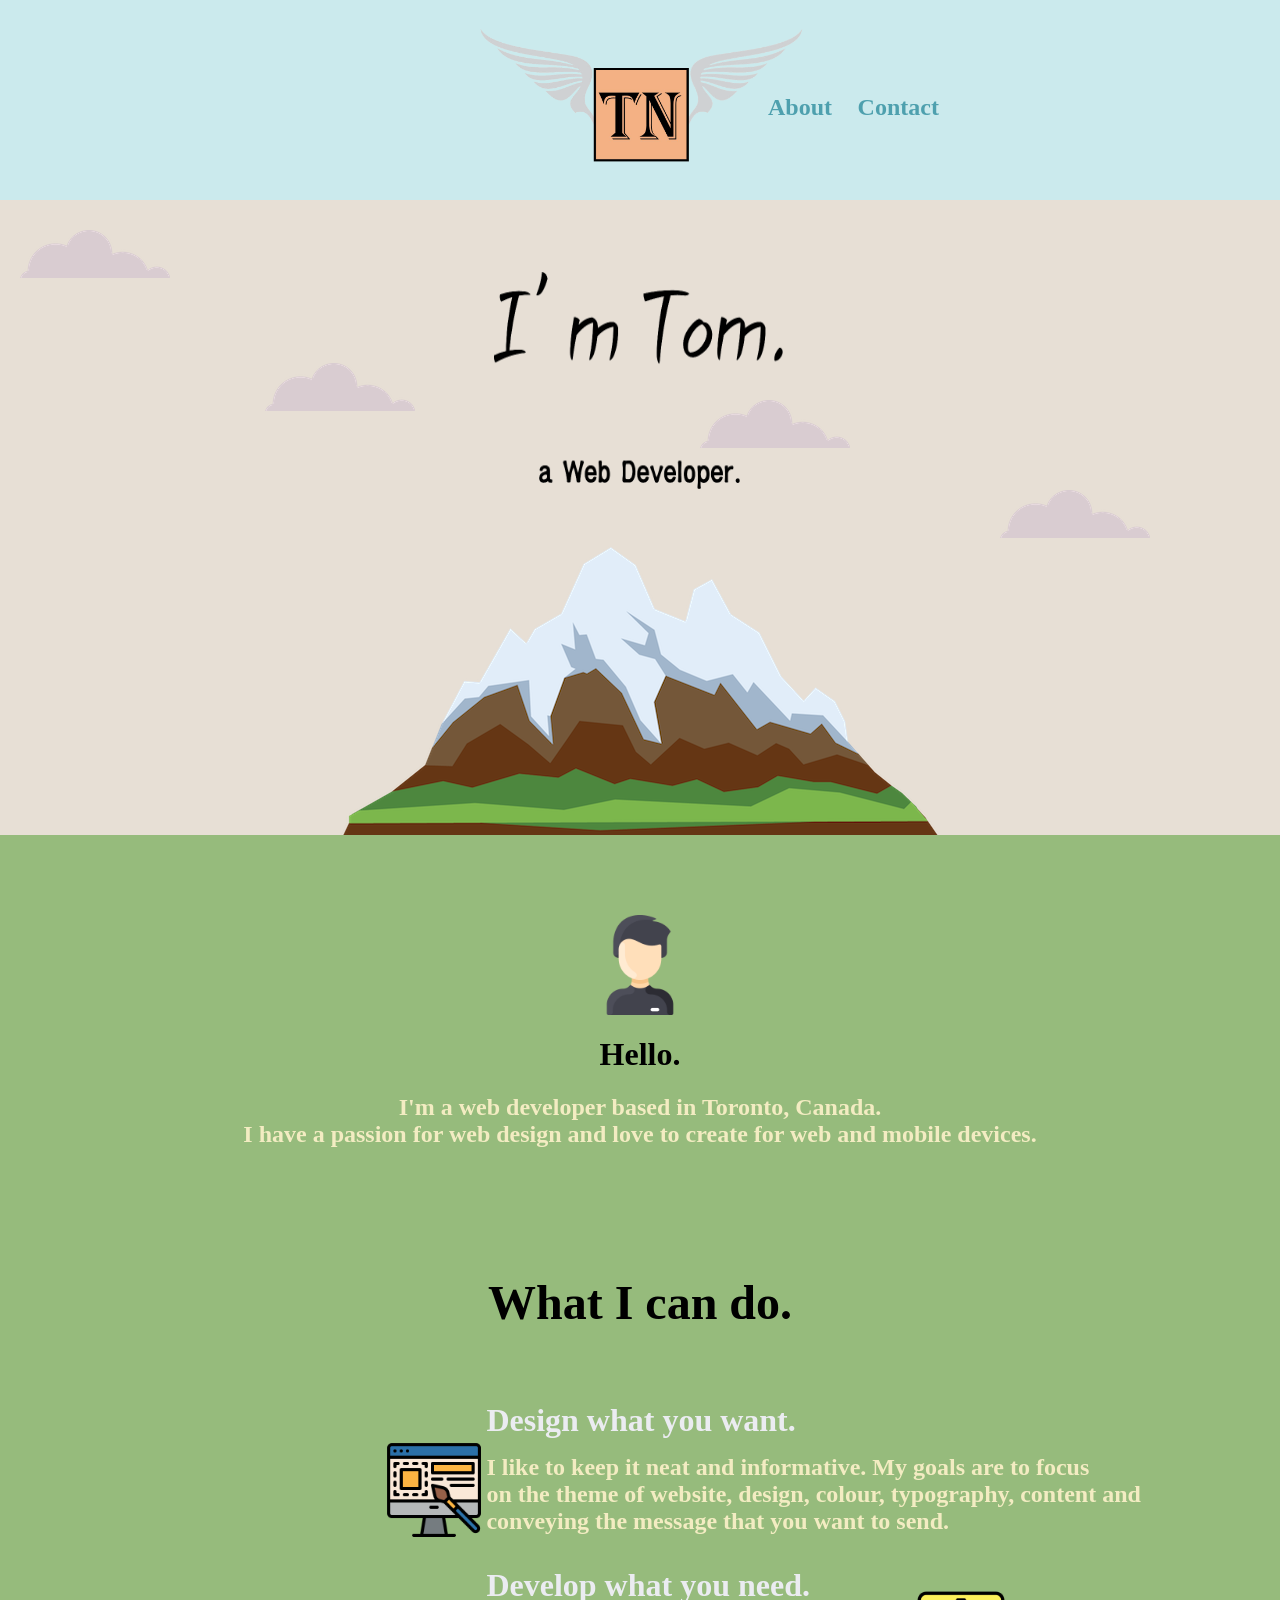
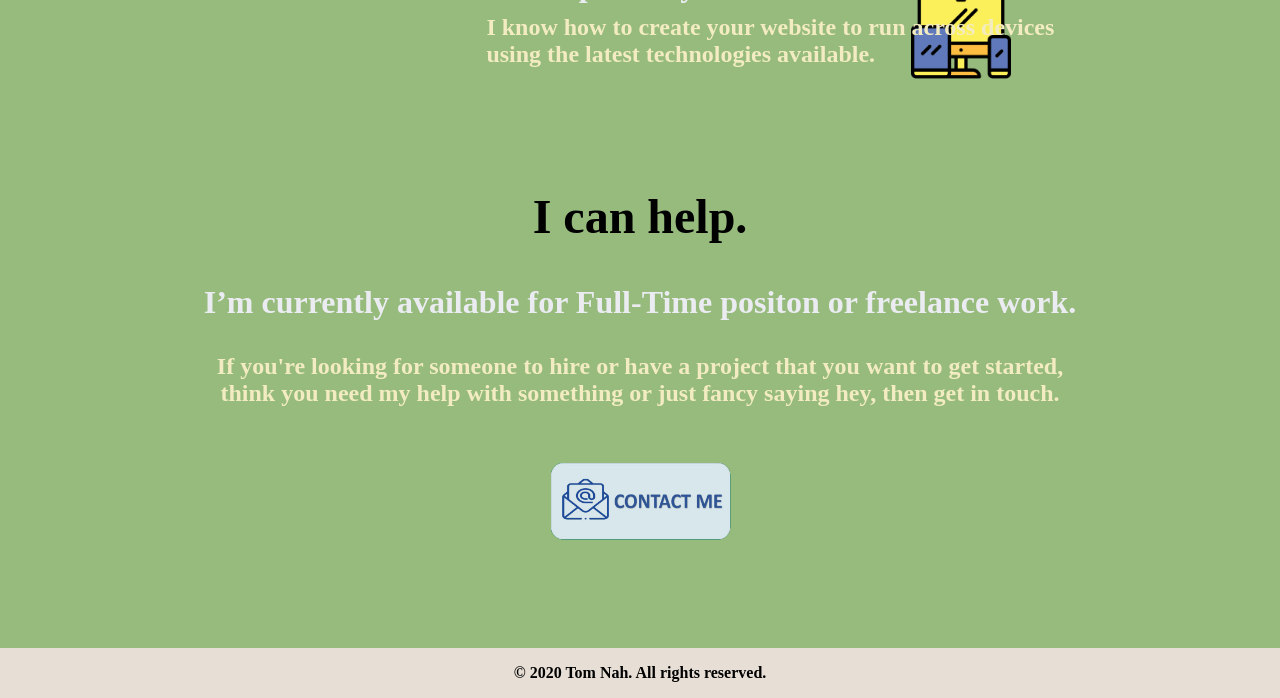
==== index.html @ 6f244496 "Added initial cv website files" ====
<!DOCTYPE html>
<html lang="en" dir="ltr">
  <head>
    <meta charset="utf-8">
    <title>Tom Nah_Home</title>
    <link rel="stylesheet" href="css/style.css">
    <link rel="icon" href="favicon.ico">
  </head>

<body>

  <div class="top-menu">
    <a href="index.html"><img src="images/logo.png" class="logo"></a>
    <a href="index.html"><p class="about"><b>About</b></p></a>
    <a href="Contact.html"><p class="contact"><b>Contact</b></p></a>
  </div>

  <div class="top-container">
    <img src="images/Name.png" class="name">
    <img src="images/cloud.png" class="cloud1">
    <img src="images/cloud.png" class="cloud2">
    <img src="images/cloud.png" class="cloud3">
    <img src="images/cloud.png" class="cloud4">
    <img src="images/cloud.png" class="cloud5">
    <img src="images/mountain.png" class="mountain">
  </div>

  <div class="middle-container">
    <div class="profile">
      <img src="images/man.png" class="man">
      <h2 class="profile_h2">Hello.</h2>
      <p class="profile_p">I'm a web developer based in Toronto, Canada. <br />I have a passion for web design and love to create for web and mobile devices.</p>
    </div>
    <div class="skills">
      <h2 class="I-do">What I can do.</h2>
      <div class="skill-row-a">
        <img class="design-pic" src="images/web-design.png" alt="">
        <h3 class="Design_h3">Design what you want.</h3>
        <p class="Design_p">I like to keep it neat and informative. My goals are to focus <br />on the theme of website, design, colour, typography, content and <br />conveying the message that you want to send.</p>
      </div>
      <div class="skill-row-b">
        <img class="tablet-pic" src="images/tablet.png" alt="">
        <h3 class="tablet_h3">Develop what you need.</h3>
        <p class="tablet_p">I know how to create your website to run across devices<br />using the latest technologies available.</p>
      </div>
    </div>
    <div class="contact-me">
      <h2 class="help_h2">I can help.</h2>
      <h3 class="help_h3">I’m currently available for Full-Time positon or freelance work.</h3>
      <p class="help_p">If you're looking for someone to hire or have a project that you want to get started,<br />
        think you need my help with something or just fancy saying hey, then get in touch.</p>
      <a href="mailto:youngjoonnah@gmail.com"><img src="images/contact.png" class="contact_button"></a>
    </div>
  </div>

  <div class="bottom-container">
    <p class="rights_p">© 2020 Tom Nah. All rights reserved.</p>
  </div>

</body>
</html>
---- css/style.css ----
body {
  text-align: center;
}

h2 {
  font-size: 2em;
}

p {
  font-size: 1.5em;
  font-weight: bold;
  color: #f3ecc2;
}

.top-menu {
  position: absolute;
  width: 100%;
  height: 200px;
  background-color: #cbeaed;
  top: 0;
  left: 0;
  right: 0;
}

.logo {
  position: absolute;
  left: 0;
  right: 0;
  width: 350px;
  height: 200px;
  margin: 0 auto 0 auto;
}

.about {
  position: absolute;
  left: 60%;
  top: 70px;
  font-size: 1.5rem;
  color: #4ea0ae;
}

.contact {
  position: absolute;
  top: 70px;
  left: 67%;
  font-size: 1.5rem;
  color: #4ea0ae;
}

.top-container {
  background-color: #e7dfd5;
  position: absolute;
  top: 200px;
  width: 100%;
  height: 638px;
  left: 0;
  right: 0;
}

.name {
  position: absolute;
  height: 350px;
  width: 500px;
  left: 0;
  right: 0;
  margin: 0 auto 0 auto;
}

.mountain {
  position: absolute;
  top: 280px;
  left: 0;
  right: 0;
  margin: 0 auto 0 auto;
}

.cloud1 {
  position: absolute;
  top: 30px;
  left: 20px;
}

.cloud2 {
  position: absolute;
  top: 163px;
  left: 265px;
}

.cloud3 {
  position: absolute;
  bottom: 390px;
  left: 700px;
}

.cloud4 {
  position: absolute;
  bottom: 300px;
  left: 1000px;
}

.cloud5 {
  position: absolute;
  top: 40px;
  left: 1400px;
}

.middle-container {
  position: absolute;
  width: 100%;
  top: 835px;
  height: 1413px;
  background-color: #96bb7c;
  left: 0;
  right: 0;
}

.profile {
  position: absolute;
  top: 0px;
  width: 100%;
  height: 400px;
}

.man {
  height: 100px;
  width: 100px;
  position: relative;
  top: 80px;
}

.profile_h2 {
  position: relative;
  top: 70px;
}

.profile_p {
  position: relative;
  top: 65px;
}

.skills {
  position: absolute;
  top: 400px;
  width: 100%;
  height: 515px;
}

.I-do {
  font-size: 3em;
}

.skill-row-a {
  width: 100%;
  left: 0;
  right: 0;
  height: 180px;
}

.design-pic {
  height: 100px;
  width: 100px;
  position: absolute;
  top: 205px;
  right: 0;
  left: 30%;
}

.Design_h3 {
  font-size: 2em;
  color: #ebecf1;
  position: absolute;
  left: 38%;
}

.Design_p {
  position: absolute;
  text-align: left;
  left: 38%;
  right: 0;
  top: 195px;
}

.skill-row-b {
  width: 100%;
  left: 0;
  right: 0;
  height: 200px;
}

.tablet-pic {
  position: absolute;
  height: 100px;
  width: 100px;
  top: 350px;
  right: 21%;
}

.tablet_h3 {
  font-size: 2em;
  color: #ebecf1;
  position: absolute;
  top: 300px;
  left: 38%;
}

.tablet_p {
  position: absolute;
  text-align: left;
  left: 38%;
  right: 0;
  top: 355px;
}

.contact-me {
  position: absolute;
  top: 914px;
  width: 100%;
  height: 500px;
}

.help_h2 {
  font-size: 3em;
}

.help_h3 {
  font-size: 2em;
  color: #ebecf1;
}

.contact_button {
  height: 80px;
  width: 185px;
  position: relative;
  top: 30px;
}

.bottom-container {
  background-color: #e7dfd5;
  position: absolute;
  top: 2248px;
  width: 100%;
  left: 0;
  right: 0;
}

.rights_p {
  font-size: 1em;
  color: black;
}


/* Contacts */


.contact_middle {
  width: 100%;
  background-color: #96bb7c;
  position: absolute;
  top: 200px;
  left: 0;
  right: 0;
  height: 955px;
}

.contact_wall {
  position: absolute;
  left: 0;
  right: 0;
  width: 100%;
  height: 100%;
}

.contact_p {
  position: relative;
  top: 100px;
}

.contact_form {
  position: relative;
  top: 200px;
}

.contact_bottom {
  background-color: #e7dfd5;
  position: absolute;
  top: 1155px;
  width: 100%;
  left: 0;
  right: 0;
}
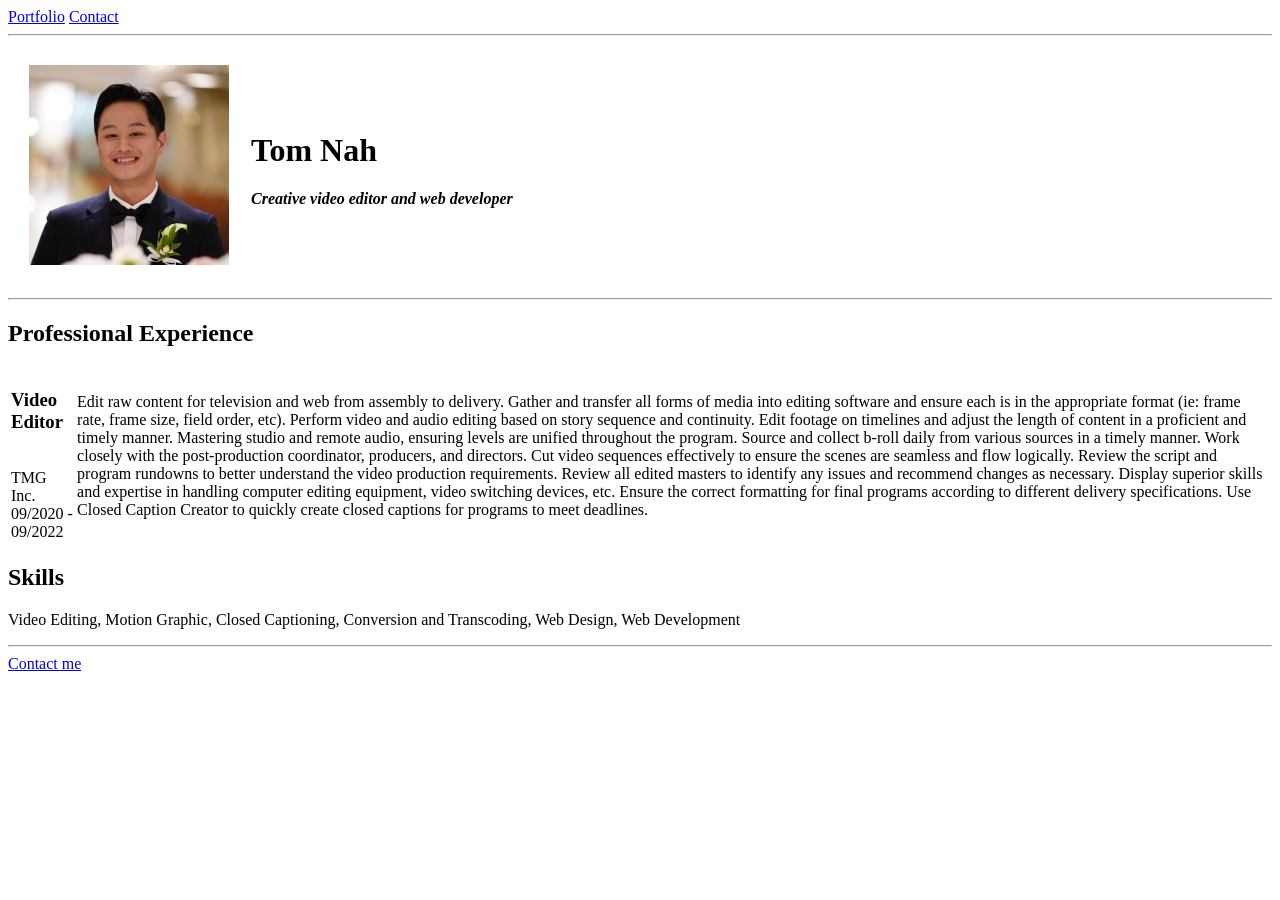
==== commit bcbcefde: "Add initial CV website files" ====
--- a/index.html
+++ b/index.html
@@ -1,61 +1,39 @@
 <!DOCTYPE html>
 <html lang="en" dir="ltr">
-  <head>
-    <meta charset="utf-8">
-    <title>Tom Nah_Home</title>
-    <link rel="stylesheet" href="css/style.css">
-    <link rel="icon" href="favicon.ico">
-  </head>
+
+<head>
+  <meta charset="utf-8">
+  <title>Tom's Personal Site</title>
+</head>
 
 <body>
+  <a href="Project.html">Portfolio</a>
+  <a href="Contact.html">Contact</a>
+  <hr>
 
-  <div class="top-menu">
-    <a href="index.html"><img src="images/logo.png" class="logo"></a>
-    <a href="index.html"><p class="about"><b>About</b></p></a>
-    <a href="Contact.html"><p class="contact"><b>Contact</b></p></a>
-  </div>
+  <table cellspacing="20">
+    <tr>
+      <td><img src="images/Tom prof.jpg" alt="Tom's main picture"></td>
+      <td>
+        <h1>Tom Nah</h1>
+        <p><strong><em>Creative video editor and web developer</strong></em></p>
+      </td>
+    </tr>
+  </table>
+  <hr>
 
-  <div class="top-container">
-    <img src="images/Name.png" class="name">
-    <img src="images/cloud.png" class="cloud1">
-    <img src="images/cloud.png" class="cloud2">
-    <img src="images/cloud.png" class="cloud3">
-    <img src="images/cloud.png" class="cloud4">
-    <img src="images/cloud.png" class="cloud5">
-    <img src="images/mountain.png" class="mountain">
-  </div>
+<h2>Professional Experience</h2>
+<table>
+  <tr>
+    <td><h3>Video Editor</h3><br>TMG Inc.<br>09/2020 - 09/2022</td>
+    <td>Edit raw content for television and web from assembly to delivery. Gather and transfer all forms of media into editing software and ensure each is in the appropriate format (ie: frame rate, frame size, field order, etc). Perform video and audio editing based on story sequence and continuity. Edit footage on timelines and adjust the length of content in a proficient and timely manner. Mastering studio and remote audio, ensuring levels are unified throughout the program. Source and collect b-roll daily from various sources in a timely manner. Work closely with the post-production coordinator, producers, and directors. Cut video sequences effectively to ensure the scenes are seamless and flow logically. Review the script and program rundowns to better understand the video production requirements. Review all edited masters to identify any issues and recommend changes as necessary. Display superior skills and expertise in handling computer editing equipment, video switching devices, etc. Ensure the correct formatting for final programs according to different delivery specifications. Use Closed Caption Creator to quickly create closed captions for programs to meet deadlines.</td>
+  </tr>
+</table>
 
-  <div class="middle-container">
-    <div class="profile">
-      <img src="images/man.png" class="man">
-      <h2 class="profile_h2">Hello.</h2>
-      <p class="profile_p">I'm a web developer based in Toronto, Canada. <br />I have a passion for web design and love to create for web and mobile devices.</p>
-    </div>
-    <div class="skills">
-      <h2 class="I-do">What I can do.</h2>
-      <div class="skill-row-a">
-        <img class="design-pic" src="images/web-design.png" alt="">
-        <h3 class="Design_h3">Design what you want.</h3>
-        <p class="Design_p">I like to keep it neat and informative. My goals are to focus <br />on the theme of website, design, colour, typography, content and <br />conveying the message that you want to send.</p>
-      </div>
-      <div class="skill-row-b">
-        <img class="tablet-pic" src="images/tablet.png" alt="">
-        <h3 class="tablet_h3">Develop what you need.</h3>
-        <p class="tablet_p">I know how to create your website to run across devices<br />using the latest technologies available.</p>
-      </div>
-    </div>
-    <div class="contact-me">
-      <h2 class="help_h2">I can help.</h2>
-      <h3 class="help_h3">I’m currently available for Full-Time positon or freelance work.</h3>
-      <p class="help_p">If you're looking for someone to hire or have a project that you want to get started,<br />
-        think you need my help with something or just fancy saying hey, then get in touch.</p>
-      <a href="mailto:youngjoonnah@gmail.com"><img src="images/contact.png" class="contact_button"></a>
-    </div>
-  </div>
+  <h2>Skills</h2>
+    <p>Video Editing, Motion Graphic, Closed Captioning, Conversion and Transcoding, Web Design, Web Development</p>
+    <hr>
+    <a href="Contact.html">Contact me</a>
+</body>
 
-  <div class="bottom-container">
-    <p class="rights_p">© 2020 Tom Nah. All rights reserved.</p>
-  </div>
-
-</body>
 </html>
